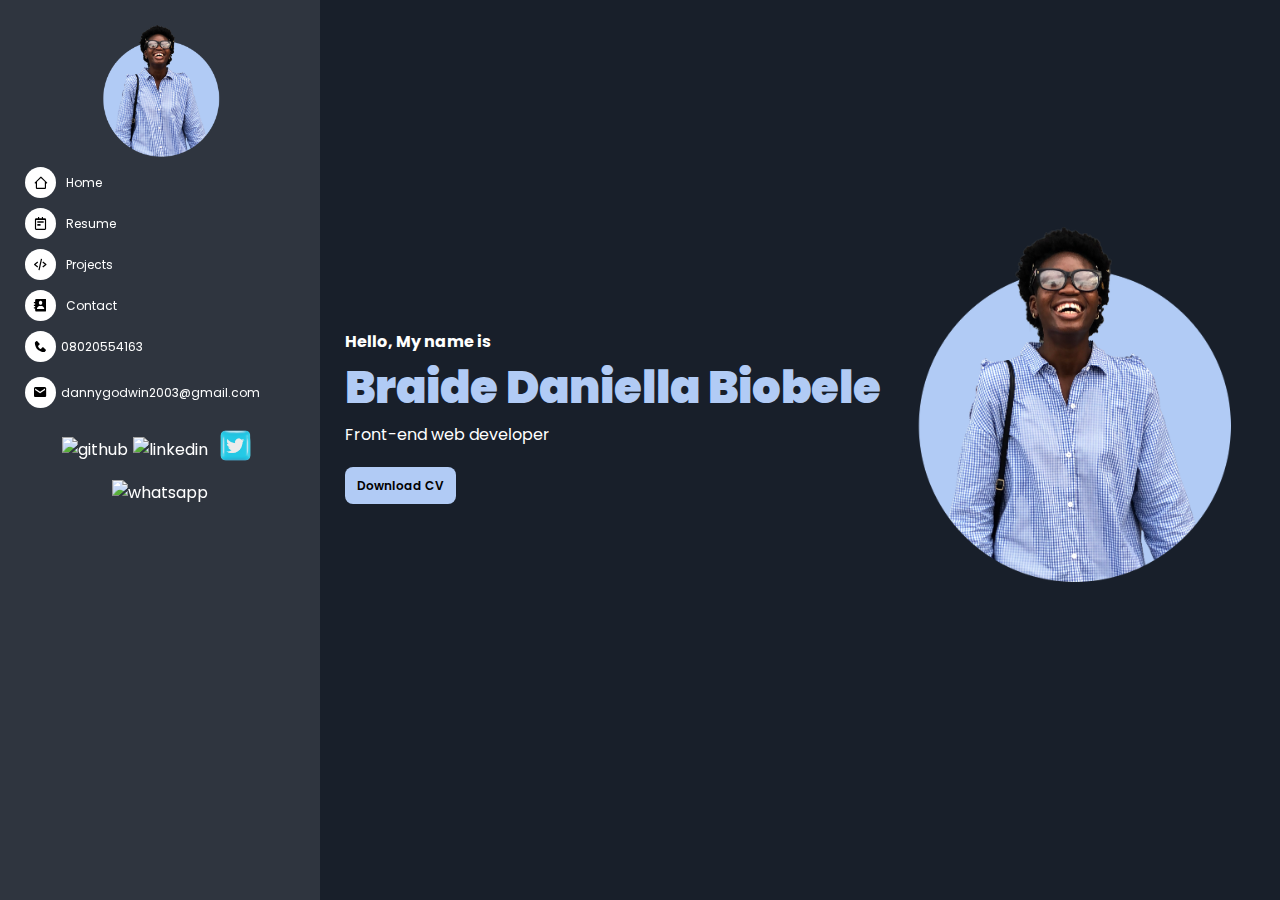
==== index.html @ 7286f4c5 "modal added" ====
<!DOCTYPE html>
<html lang="en">
<head>
     <meta charset="UTF-8">
     <meta http-equiv="X-UA-Compatible" content="IE=edge">
     <meta name="viewport" content="width=device-width, initial-scale=1.0">
     <!-- FAVICON -->
     <link rel="shortcut icon" href="./images/Portfolio image.png" type="image/x-icon">
     <!-- TITLE -->
     <title>dhanie_ellah- Home</title>
     <!-- CSS LINKING -->
     <link rel="stylesheet" href="style.css">
     <!-- SCRIPT LINKING -->
     <script src="script.js" defer></script>
     <!-- FONT LINKING -->
     <link href="https://fonts.googleapis.com/css?family=Montserrat:100,200,300,regular,500,600,700,800,900,100italic,200italic,300italic,italic,500italic,600italic,700italic,800italic,900italic" rel="stylesheet" />
     <link href="https://fonts.googleapis.com/css?family=Poppins:100,100italic,200,200italic,300,300italic,regular,italic,500,500italic,600,600italic,700,700italic,800,800italic,900,900italic" rel="stylesheet" />
     <!-- BOXICONS LINKING -->
     <link href='https://unpkg.com/boxicons@2.1.4/css/boxicons.min.css' rel='stylesheet'>
</head>
<body>
     <div class="desktop">
          <div class="side-nav">
               <aside>
                    <div class="image-wrapper">
                         <img src="./images/Portfolio image.png" alt="">
                    </div>
                    <nav>
                         <a href="index.html" class="Home nav-link">
                              <i class='bx bx-home-alt-2'></i>
                              <p>Home</p>
                         </a>
                         <a href="resume.html" class="Resume nav-link">
                              <i class='bx bx-notepad'></i>
                              <p>Resume</p>
                         </a>
                         <a href="projects.html" class="Projects nav-link">
                              <i class='bx bx-code-alt'></i>
                              <p>Projects</p>
                         </a>
                         <a href="contact.html" class="Contact nav-link">
                              <i class='bx bxs-contact'></i>
                              <p>Contact</p>
                         </a>
                    </nav>
               
                    <div class="contact-links">
                         <!-- PHONE NUMBER -->
                         <div class="tel-wrapper">
                              <i class='bx bxs-phone'></i>
                              <a href="tel:08020554163">08020554163</a>
                         </div>
               
                         <!-- EMAIL ADDRESS -->
                         <div class="email-wrapper">
                              <i class='bx bxs-envelope'></i>
                              <a href="mailto:dannygodwin2003@gmail.com">dannygodwin2003@gmail.com</a>
                         </div>
               
                         <!-- SOCIAL MEDIA ICONS -->
                         <div class="social-media-icons">
                              <!-- github -->
                              <a href="https://github.com/dhanie-ellah" target="_blank"><img src="icons/github-3d.png" alt="github"></a>
                              <!-- linkedin -->
                              <a href="https://linkedin.com/in/braide-daniella-biobele" target="_blank"><img src="icons/linkedin (1).png" alt="linkedin"></a>
                              <!-- twitter -->
                              <a href="https://twitter.com/dhanie_ellah" target="_blank"><img src="icons/twitter.png" alt="twitter"></a>
                              <!-- whatsapp -->
                              <a href="https://wa.me/+2348020554163" target="_blank"><img src="icons/whatsapp.png" alt="whatsapp"></a>
                         </div>
                    </div>
               </aside>
          </div>

          <section class="home" id="home">
               <div class="home-wrapper page">
                    <div class="home-content">
                         <!-- HOME TEXT -->
                         <div class="home-text-wrapper">
                              <div class="home-text">
                                   <p class="hello">Hello, My name is</p>
                                   <h2>Braide Daniella Biobele</h2>
                                   <p class="description">Front-end web developer</p>
                                   <a href="">Download CV</a>
                              </div>
                         </div>
                         <!-- HOME IMAGE -->
                         <div class="home-image-wrapper">
                              <img src="images/Portfolio image.png" alt="">
                         </div>
                    </div>
               </div>

               <div class="flex page">
                    <div class="about-content">
                         <div class="about-header">
                              <i class='bx bxs-user'></i>
                              <h1>About me</h1>
                         </div>
                         <!-- <div class="about-img-wrapper">
                                             <img src="images/Portfolio image about.png" alt="">
                                        </div> -->
                         <div class="about-text-wrapper">
                              <p>I am a Frontend Web Developer experienced in HTML, CSS, and Javascript to make functional, Interactive, and Responsive websites. I have a vast knowledge of Figma to help me work with designers. I can also use GitHub to collaborate with other developers. I really do look forward to working with you and giving the best I have to offer.</p>
                         </div>
                    </div>
                    
                    <!-- SKILLS/TECHNOLOGIES -->
                    <section class="skillset">
                         <h4>Skills:</h4>
                         <div class="images">
                              <div class="skills">
                                   <i class='bx bxl-html5'></i>
                                   <i class='bx bxl-css3'></i>
                                   <i class='bx bxl-javascript'></i>
                                   <i class='bx bxl-sass'></i>
                              </div>
                         </div>
                         <h4>Technologies:</h1>
                              <div class="images">
                                   <div class="skills">
                                        <i class='bx bxl-visual-studio'></i>
                                        <i class='bx bxl-github'></i>
                                        <i class='bx bxl-figma'></i>
                                        <i class='bx bxl-slack'></i>
                                   </div>
                              </div>
                    </section>
               </div>

               <section class="contact page" id="contact" style="padding-left: 25px;">
                    <div class="contact-content">
                         <div class="contact-header">
                              <i class='bx bxl-telegram'></i>
                              <h1>Contact</h1>
                         </div>
                         <div class="contact-info">
                              <div class="contact-links">
                                   <!-- PHONE NUMBER -->
                                   <div class="tel-wrapper">
                                        <i class='bx bxs-phone'></i>
                                        <a href="tel:08020554163">08020554163</a>
                                   </div>
               
                                   <!-- EMAIL ADDRESS -->
                                   <div class="email-wrapper">
                                        <i class='bx bxs-envelope'></i>
                                        <a href="mailto:dannygodwin2003@gmail.com">dannygodwin2003@gmail.com</a>
                                   </div>
               
                                   <!-- SOCIAL MEDIA ICONS -->
                                   <div class="social-media-icons">
                                        <!-- github -->
                                        <a href="https://github.com/dhanie-ellah" target="_blank"><img src="./icons/github-3d.png"
                                                  alt="github"></a>
                                        <!-- linkedin -->
                                        <a href="https://linkedin.com/in/braide-daniella-biobele" target="_blank"><img
                                                  src="icons/linkedin (1).png" alt="linkedin"></a>
                                        <!-- twitter -->
                                        <a href="https://twitter.com/dhanie_ellah" target="_blank"><img src="icons/twitter.png"
                                                  alt="twitter"></a>
                                        <!-- whatsapp -->
                                        <a href="https://wa.me/+2348020554163" target="_blank"><img src="icons/whatsapp.png"
                                                  alt="whatsapp"></a>
                                   </div>
                              </div>
               
                              <form name="contact" method="POST" data-netlify="true">
                                   <input type="text" placeholder="Fullname" name="fullname" class="input">
                                   <input type="tel" placeholder="Phone number" name="number" class="input">
                                   <input type="email" placeholder="Email Address" name="email" class="input">
                                   <textarea placeholder="Message" rows="5" name="message" class="input"></textarea> <br>
                                   <input type="submit" value="Submit" class="submit">
                              </form>
                         </div>
                         <p>Coded with <i class='bx bxs-heart' style='color:#ff0000'></i> by <a href="https://github.com/dhanie-ellah" target="_blank">Braide Daniella Biobele</a>
                              &copy; Copyright 2022</p>
                    </div>
               </section>
          </section>
     </div>

     <div class="mobile">
          <div class="nav-bar">
               <nav>
                    <a href="index.html" class="Home nav-link">
                         <i class='bx bx-home-alt-2'></i>
                         <p>Home</p>
                    </a>
                    <a href="resume.html" class="Resume nav-link">
                         <i class='bx bx-notepad'></i>
                         <p>Resume</p>
                    </a>
                    <a href="projects.html" class="Projects nav-link">
                         <i class='bx bx-code-alt'></i>
                         <p>Projects</p>
                    </a>
                    <a href="contact.html" class="Contact nav-link">
                         <i class='bx bxs-contact'></i>
                         <p>Contact</p>
                    </a>
               </nav>
          </div>

          <section class="home" id="home">
               <!-- HOME IMAGE -->
               <div class="home-image-wrapper">
                    <img src="images/Portfolio image.png" alt="">
               </div>
               <!-- HOME TEXT -->
               <div class="home-text-wrapper">
                    <div class="home-text">
                         <p class="hello">Hello, My name is</p>
                         <h1>Braide Daniella Biobele</h1>
                         <p class="description">Front-end web developer.</p>
                         <a href="">Download CV</a>
                    </div>
               </div>
          </section>
          

          <!-- ABOUT -->
          <section class="about" id="about">
               <div class="about-content">
                    <div class="about-header">
                         <i class='bx bxs-user'></i>
                         <h1>About me</h1>
                    </div>
                    <div class="about-img-wrapper">
                         <img src="images/Portfolio image about.png" alt="">
                    </div>
                    <div class="about-text-wrapper">
                         <p>I am a Frontend Web Developer experienced in HTML, CSS, and Javascript to make functional, Interactive, and Responsive
                         websites. I have a vast knowledge of Figma to help me work with designers. I can also use GitHub to collaborate with
                         other developers. I really do look forward to working with you and giving the best I have to offer.</p>
                    </div>
               </div>
          </section>

          <!-- SKILLS/TECHNOLOGIES -->
          <section class="skillset">
               <h4>Skills:</h4>
               <div class="images">
                    <div class="skills">
                         <i class='bx bxl-html5'></i>
                         <i class='bx bxl-css3'></i>
                         <i class='bx bxl-javascript'></i>
                         <i class='bx bxl-sass'></i>
                    </div>
               </div>
               <h4>Technologies:</h1>
                    <div class="images">
                         <div class="skills">
                              <i class='bx bxl-visual-studio'></i>
                              <i class='bx bxl-github'></i>
                              <i class='bx bxl-figma'></i>
                              <i class='bx bxl-slack'></i>
                         </div>
                    </div>
          </section>

          <div class="contact">
               <div class="contact-info">
                    <form name="contact" method="POST" data-netlify="true">
                         <input type="text" placeholder="Fullname" name="fullname" class="input">
                         <input type="tel" placeholder="Phone number" name="number" class="input">
                         <input type="email" placeholder="Email Address" name="email" class="input">
                         <textarea placeholder="Message" rows="5" name="message" class="input"></textarea> <br>
                         <input type="submit" value="Submit" class="submit">
                    </form>
               </div>
          </div>
     </div>

     <div class="modal">
          <div class="modal-content">
               <!-- <i class='bx bx-x'></i> -->
               <div class="content">
                    <img src="./images/successfully-done.gif" alt="">
               </div>
               <h1>SUCCESSFUL</h1>
               <div class="btn">
                    <button class="modal-btn">Continue</button>
               </div>
          </div>
     </div>
</body>
</html>
---- style.css ----
:root{
     --blue-1: #003366;
     --blue-2: #003399;
     --blue-3: #0033ff;
     --primary-color: #B1CBF5;
     --dark: #181f2a;
     --resume: #0e374e;
     }
::-webkit-scrollbar{
     width: 5px;
}
::-webkit-scrollbar-thumb{
     background-color: var(--primary-color);
}
::-webkit-scrollbar-track{
     background-color: white;
}
*{
     margin: 0;
     padding: 0;
     box-sizing: border-box;
     font-family: "poppins";
}
a,button{
     cursor: pointer;
     text-decoration: none;
     color: white;
}
body{
     background-color: var(--dark);
}
.mobile{
     display: none;
}
.desktop{
     display: flex;
     width: 100%;
     min-height: 100vh;
     /* background: rgba(0, 0, 0, 0.25) url(https://img.freepik.com/free-photo/abstract-luxury-gradient-blue-background-smooth-dark-blue-with-black-vignette-studio-banner_1258-54587.jpg?w=740&t=st=1665221064~exp=1665221664~hmac=d747bf575dd270c18f298415b47e235c6ad25c8b9ffed3b49492a34c1455eef5) no-repeat center;
     background-size: cover; */
}
.desktop .side-nav{
     position: relative;
}
.desktop .side-nav aside{
     position: fixed;
     left: 0;
     top: 0;
     height: 100vh;
     width: 25%;
     background-color: rgb(255, 255, 255, 0.10);
     backdrop-filter: blur(5px);
     padding: 25px;
}
.desktop .side-nav aside .image-wrapper{
     width: 50%;
     margin: auto;
}
.desktop .side-nav aside .image-wrapper img{
     width: 100%;
}
.desktop aside nav a {
     display: flex;
     align-items: center;
     margin-bottom: 10px;
     gap: 10px;
     text-decoration: none;
     color: white;
}
.desktop aside nav a p{
     transition: ease-in-out 0.5s;
}
.desktop aside nav a:hover p{
     color: var(--primary-color);
     font-weight: 900;
     font-size: 16px;
}
.desktop aside .contact-links .tel-wrapper,
.desktop aside .contact-links .email-wrapper {
     display: flex;
     gap: 5px;
     align-items: center;
     margin-bottom: 15px;
}
.desktop aside .contact-links .tel-wrapper i,
.desktop aside .contact-links .email-wrapper i,
.desktop nav a i {
     font-size: 15px;
     color: black;
     background-color: white;
     border-radius: 50%;
     padding: 8px;
}
.desktop aside .contact-links .tel-wrapper a,
.desktop aside .contact-links .email-wrapper a,
.desktop nav a p {
     text-decoration: none;
     color: white;
     font-size: 12px;
}
.desktop aside .contact-links .social-media-icons {
     display: flex;
     align-items: center;
     justify-content: center;
     flex-wrap: wrap;
     gap: 5px;
}
.desktop aside .contact-links .social-media-icons img {
     width: 45px;
}

.desktop aside .contact .contact-content p {
     text-align: center;
     font-size: 12px;
     color: white;
}

.desktop aside .contact .contact-content p a {
     color: white;
     text-decoration: none;
     padding-top: 100px;
}

/* HOME */
.desktop .home {
     padding-left: 25%;
     color: white;
     scroll-behavior: smooth;
     scroll-snap-type: y mandatory;
     overflow-y: scroll;
     height: 100vh;
}
.desktop .home .page{
     scroll-snap-align: start;
}
.desktop .home .home-wrapper{
     height: 100vh;
     display: flex;
     justify-content: center;
     align-items: center;
}
.desktop .home-content{
     display: flex;
     align-items: center;
     /* gap: 25px; */
     padding: 25px;
     padding-top: 50px;
     margin-bottom: 100px;
}
.desktop .home-text-wrapper {
     width: 60%;
}
.desktop .home-text-wrapper .home-text .hello {
     font-weight: 700;
}
.desktop .home-text-wrapper .home-text h2 {
     font-size: 45px;
     font-weight: 900;
     color: var(--primary-color);
     font-family: 'poppins';
}
.desktop .home-text-wrapper .home-text .description {
     color: var(--gray);
     margin-bottom: 25px;
}
.desktop .home-text-wrapper .home-text a {
     text-decoration: none;
     background-color: var(--primary-color);
     color: black;
     padding: 10px 12px;
     border-radius: 8px;
     font-size: 12px;
     font-weight: 600;
     transition: 0.5s;
}
.desktop .home-text-wrapper .home-text a:hover{
     padding: 12px 15px;
}
.desktop .home-image-wrapper {
     width: 40%;
}
.desktop .home-image-wrapper img {
     width: 100%;
}
.desktop .home .flex{
     display: flex;
     align-items: center;
     justify-content: center;
     height: 100vh;
     margin-bottom: 100px;
}
.desktop .home .about-content{
     width: 70%;
}
.desktop .home .about-content .about-header {
     display: flex;
     gap: 10px;
     align-items: center;
     justify-content: center;
     margin-bottom: 15px;
}
.desktop .home .about-content .about-header i {
     font-size: 20px;
     color: var(--primary-color);
}
.desktop .home .about-content .about-header h1 {
     font-size: 25px;
     color: var(--primary-color);
}
.desktop .home .about-content .about-img-wrapper {
     width: 20%;
     margin: auto;
}
.desktop .home .about-content .about-img-wrapper img {
     width: 100%;
}
.desktop .home .about-content .about-text-wrapper {
     width: 90%;
     margin: auto;
}

/* SKILLS/TECHNOLOGIES */
.desktop .home .skillset{
     width: 30%;
}
.desktop .home .skillset h4{
     text-align: center;
     margin: 20px;
     text-transform: uppercase;
}
.desktop .home .skillset .skills{
     display: flex;
     gap: 10px;
     justify-content: center;
}
.desktop .home .skillset .skills i{
     font-size: 40px;
     color: var(--primary-color);
}
.desktop .home .skillset .skills i:hover{
     color: white;
}

/* RESUME */
.resume{
     padding: 25px;
     padding-left: 27%;
     color: black;
}
.resume .resume-content{
     background-color: white;
     padding: 25px;
}
.resume .resume-content .top{
     background-color: var(--resume);
     padding: 50px 25px;
     text-align: center;
     margin-bottom: 15px;
     color: white;
}
.resume .resume-content .top .links{
     display: flex;
     align-items: center;
     justify-content: center;
     flex-wrap: wrap;
     gap: 15px;
     margin: 25px 0 0
}
.resume .resume-content .top .links .link{
     display: flex;
     align-items: center;
     gap: 5px;
     font-size: 12px;
}
.resume .resume-content .top .links .link i{
     color: var(--primary-color);
}
.resume .resume-content .bottom h4{
     text-align: center;
     background-color: rgba(225, 225, 225, 0.45);
     backdrop-filter: blur(15px);
     margin: 15px 0;
     color: black;
}
.resume .resume-content .bottom .profile p,
.resume .resume-content .bottom .technologies p,
.resume .resume-content .bottom .tools p,
.resume .resume-content .bottom .skills p{
     font-size: 12px;
}
.resume .resume-content .bottom .experience{
     margin-bottom: 15px;
}
.resume .resume-content .bottom .experience .details{
     display: flex;
     justify-content: space-between;
     align-items: center;
     font-size: 12px;
     padding-bottom: 15px;
}
.resume .resume-content .bottom .experience .role{
     padding-left: 5%;
     font-size: 12px;
}

/* PROJECTS */
.desktop .project {
     padding: 50px 0;
     padding-left: 25%;
     color: white;
}

.desktop .project .project-header {
     display: flex;
     gap: 10px;
     align-items: center;
     justify-content: center;
     margin-bottom: 50px;
}

.desktop .project .project-header i {
     font-size: 30px;
     color: var(--primary-color);
}

.desktop .project .project-header h1 {
     font-size: 35px;
     color: var(--primary-color);
}

.desktop .project-details {
     display: flex;
     gap: 25px;
     width: 90%;
     margin: auto;
     flex-wrap: wrap;
     justify-content: space-between;
}

.desktop .project-details .projects-outlined {
     margin-bottom: 25px;
     width: 250px;
     height: 250px;
     border-radius: 10px;
     overflow: hidden;
     cursor: pointer;
}
.desktop .project-details .fylo {
     background: url(./images/fylo\ dark\ theme\ landing\ page.jpg) no-repeat center;
     background-size: cover;
}
.desktop .project-details .harvoxx {
     background: url(./images/harvoxx.png) no-repeat center;
     background-size: cover;
}
.desktop .project-details .crappo {
     background: url(./images/CRAPPO.png) no-repeat center;
     background-size: cover;
}
.desktop .project-details .rating {
     background: url(./images/rating-component.png) no-repeat center;
     background-size: cover;
}
.desktop .project-details .form {
     background: url(./images/form.png) no-repeat center;
     background-size: cover;
}
.desktop .project-details .church {
     background: url(./images/church.png) no-repeat center;
     background-size: cover;
}
.desktop .project-details .projects-outlined .text-container {
     display: none;
     width: 100%;
     height: 100%;
     background-color: rgb(0, 0, 0, 0.5);
     backdrop-filter: blur(5px);
     color: white;
     padding: 25px 20px;
     align-items: center;
     justify-content: center;
     transition: ease-in-out 0.4s;
}
.desktop .project-details .projects-outlined:hover .text-container{
     display: flex;
}
.desktop .project-details .text-container h1 {
     color: var(--primary-color);
     text-align: center;
     margin-bottom: 15px;
     font-size: 18px;
     text-transform: uppercase;
}

.desktop .project-details .text-container p {
     /* color: black; */
     font-size: 12px;
     margin-bottom: 25px;
}
.desktop .project-details .text-container p a{
     color: var(--primary-color);
}
.desktop .project-details .text-container .links{
     display: flex;
     justify-content: center;
     align-items: center;
}
.desktop .project-details .text-container a{
     text-decoration: none;
     color: white;
}
.desktop .project-details .text-container a:hover i{
     color: var(--primary-color);
}
.desktop .project-details .text-container a i{
     font-size: 20px;
     /* color: black; */
}
.desktop .project-details > a {
     text-decoration: none;
     cursor: pointer;
     color: white;
     font-size: 12px;
}

.desktop .project-details > a:hover {
     color: var(--primary-color);
}

.desktop .contact {
     display: flex;
     align-items: center;
     justify-content: center;
     padding: 25px 0;
     padding-left: 25%;
     color: white;
}

.desktop .contact .contact-header {
     display: flex;
     gap: 10px;
     align-items: center;
     justify-content: center;
     margin-bottom: 25px;
}

.desktop .contact .contact-header i {
     font-size: 30px;
     color: var(--primary-color);
}

.desktop .contact .contact-header h1 {
     font-size: 35px;
     color: var(--primary-color);
}

.desktop .contact .contact-info {
     display: flex;
     align-items: center;
     margin-bottom: 25px;
}

.desktop .contact .contact-info .contact-links {
     width: 50%;
     padding: 25px;
}

.desktop .contact-links .tel-wrapper,
.desktop .contact-links .email-wrapper {
     display: flex;
     gap: 5px;
     align-items: center;
     margin-bottom: 15px;
}

.desktop .contact-links .tel-wrapper i,
.desktop .contact-links .email-wrapper i {
     font-size: 15px;
     color: black;
     background-color: white;
     border-radius: 50%;
     padding: 10px;
}

.desktop .contact-links .tel-wrapper a,
.desktop .contact-links .email-wrapper a {
     text-decoration: none;
     color: white;
     font-size: 12px;
}

.desktop .contact-links .social-media-icons {
     display: flex;
     gap: 10px;
}

.desktop .contact-links .social-media-icons img{
     width: 45px;
}

.desktop .contact .contact-info form {
     width: 50%;
     padding: 25px;
}

.desktop form input,
.desktop form textarea {
     width: 100%;
     background-color: transparent;
     border: 1px solid white;
     border-radius: 10px;
     padding: 12px;
     margin-bottom: 15px;
     outline: none;
     resize: none;
     color: white;
}
.desktop form input::placeholder,
.desktop form textarea::placeholder{
     color: white;
}
.desktop form input:focus,
.desktop form textarea:focus{
     caret-color: white;
     color: white;
}
.desktop form input[type="submit"] {
     width: 100px;
     background-color: white;
     color: black;
     cursor: pointer;
}
.desktop form input[type="submit"]:hover{
     background-color: var(--primary-color);
     color: white;
}
.desktop .contact .contact-content p {
     text-align: center;
     font-size: 12px;
}

.desktop .contact .contact-content p a {
     color: var(--primary-color);
     text-decoration: none;
     padding-top: 100px;
}

.modal{
     position: fixed;
     display: none;
     justify-content: center;
     align-items: center;
     z-index: 10;
     background-color: rgba(225, 225, 225, 0.45);
     height: 100vh;
     width: 100vw;
     top: 0;
     left: 0;
}
.modal .modal-content{
     background-color: white;
     border-radius: 10px;
     width: 25%;
     padding: 25px;
}
.modal .modal-content i{
     text-align: right;
     font-size: 20px;
     color: red;
}
.modal .content{
     width: 100%;
     height: 200px;
     border-radius: 50%;
     overflow: hidden;
     display: flex;
     align-items: center;
     justify-content: center;
}
.modal .content img{
     width: 100%;
}
.modal .modal-content h1{
     text-align: center;
     color: #60f12d;
     margin-bottom: 25px;
}
.modal .modal-content .btn{
     display: flex;
     justify-content: center;
}
.modal .modal-content button{
     background-color: transparent;
     border: .5px solid black;
     color: black;
     padding: 8px 12px;
     outline: none;
     text-align: center;
     border-radius: 10px;
}
.modal .modal-content button:hover{
     opacity: .5;
}

@media (max-width: 1000px){
     .desktop aside .contact-links{
          margin-bottom: 25px;
     }
     .desktop aside .contact-links .tel-wrapper,
     .desktop aside .contact-links .email-wrapper {
          flex-direction: column;
     }
     .desktop aside .contact-links .tel-wrapper i,
     .desktop aside .contact-links .email-wrapper i,
     .desktop nav a i {
          font-size: 12px;
     }
     .desktop aside .contact-links .tel-wrapper a,
     .desktop aside .contact-links .email-wrapper a,
     .desktop nav a p {
          font-size: 11px;
     }
     .desktop .home .about-content,
     .desktop .home .skillset{
          width: 50%;
     }
     .desktop .contact .contact-info {
          flex-direction: column;
          gap: 0;
     }
     .desktop .contact .contact-info .contact-links{
          width: 100%;
          padding: 0 25px;
     }
     .desktop .contact-links .social-media-icons{
          gap: 20px;
     }
     .desktop .contact-links .social-media-icons img {
          width: 50%;
     }
     .desktop .project-details .projects-outlined {
          width: 150px;
          height: 150px;
     }
     .desktop .contact .contact-info form{
          width: 100%;
          padding: 0 25px;
     }
}

@media (max-width: 690px){
     .desktop{
          display: none;
     }
     .mobile{
          display: block;
     }
     .mobile .nav-bar{
          position: relative;
     }
     .mobile nav{
          position: fixed;
          bottom: 0;
          background-color: rgba(225, 225, 225, 0.15);
          backdrop-filter: blur(5px);
          width: 100%;
          padding: 25px;
          display: flex;
          align-items: baseline;
          justify-content: space-between;
     }
     .mobile nav a{
          display: flex;
          flex-direction: column;
          align-items: center;
          gap: 5px;
          text-decoration: none;
          color: white;
          font-size: 15px;
     }

     /* HOME */
     .mobile .home {
          color: white;
          padding: 25px;
          margin-bottom: 50px;
     }
     .mobile .home-image-wrapper {
          width: 100%;
     }
     .mobile .home-image-wrapper img {
          width: 100%;
     }
     /* .mobile .home-text-wrapper {
          
     } */
     .mobile .home-text-wrapper .home-text .hello {
          font-weight: 700;
     }
     .mobile .home-text-wrapper .home-text h1 {
          /* font-size: 40px; */
          font-weight: 900;
          color: var(--primary-color);
          font-family: 'poppins';
     }
     .mobile .home-text-wrapper .home-text .description {
          color: var(--gray);
          margin-bottom: 25px;
     }
     .mobile .home-text-wrapper .home-text a {
          text-decoration: none;
          background-color: white;
          color: black;
          padding: 10px 20px;
          border-radius: 8px;
     }
     
     /* ABOUT */
     .mobile .about {
          color: white;
     }
     .mobile .about .about-header {
          display: flex;
          gap: 10px;
          align-items: center;
          justify-content: center;
     }
     .mobile .about .about-header i {
          font-size: 30px;
          color: var(--primary-color);
     }
     .mobile .about .about-header h1 {
          font-size: 35px;
          color: var(--primary-color);
     }
     .mobile .about .about-img-wrapper {
          width: 20%;
          margin: auto;
     }
     .mobile .about .about-img-wrapper img {
          width: 100%;
     }
     .mobile .about .about-text-wrapper {
          width: 90%;
          margin: auto;
     }

          /* SKILLS/TECHNOLOGIES */
          .mobile .skillset h4 {
               font-size: 15px;
               color: white;
          }
     
          .mobile .skillset h4 {
               text-align: center;
               margin: 20px;
               text-transform: uppercase;
          }
     
          .mobile .skillset .skills {
               display: flex;
               gap: 10px;
               justify-content: center;
          }
     
          .mobile .skillset .skills i {
               font-size: 40px;
               color: var(--primary-color);
          }
     
          .mobile .skillset .skills i:hover {
               color: white;
          }

          /* RESUME */
          .resume{
               padding: 0;
               padding-bottom: 25%;
          }
          .resume .resume-content{
               padding: 10px;
          }

          /* PROJECTS */
          .mobile .project {
               color: white;
               padding: 25px;
               padding-bottom: 25%;
          }

          .mobile .project-details {
               /* width: 95%; */
               margin: auto;
          }
     
          .mobile .project-details .projects-outlined {
               margin-bottom: 45px;
               /* width: 350px; */
               height: 250px;
               border-radius: 10px;
               overflow: hidden;
          }
     
          .mobile .project-details .fylo {
               background: url(./images/fylo\ dark\ theme\ landing\ page.jpg) no-repeat center;
               background-size: cover;
          }
     
          .mobile .project-details .harvoxx {
               background: url(./images/harvoxx.png) no-repeat center;
               background-size: cover;
          }
     
          .mobile .project-details .crappo {
               background: url(./images/CRAPPO.png) no-repeat center;
               background-size: cover;
          }
     
          .mobile .project-details .rating {
               background: url(./images/rating-component.png) no-repeat center;
               background-size: cover;
          }
     
          .mobile .project-details .form {
               background: url(./images/form.png) no-repeat center;
               background-size: cover;
          }
     
          .mobile .project-details .church {
               background: url(./images/church.png) no-repeat center;
               background-size: cover;
          }
     
          .mobile .project-details .projects-outlined .text-container {
               display: none;
               width: 100%;
               height: 100%;
               background-color: rgb(0, 0, 0, 0.5);
               backdrop-filter: blur(5px);
               color: white;
               padding: 25px 20px;
               align-items: center;
               justify-content: center;
               transition: ease-in-out 0.4s;
          }
     
          .mobile .project-details .projects-outlined:hover .text-container {
               display: flex;
          }
     
          .mobile .project-details .text-container h1 {
               color: var(--primary-color);
               text-align: center;
               margin-bottom: 15px;
               font-size: 18px;
               text-transform: uppercase;
          }
     
          .mobile .project-details .text-container p {
               /* color: black; */
               font-size: 12px;
               margin-bottom: 25px;
          }
     
          .mobile .project-details .text-container p a {
               color: var(--primary-color);
          }
     
          .mobile .project-details .text-container .links {
               display: flex;
               justify-content: center;
               align-items: center;
          }
     
          .mobile .project-details .text-container a {
               text-decoration: none;
               color: white;
          }
     
          .mobile .project-details .text-container a:hover i {
               color: var(--primary-color);
          }
     
          .mobile .project-details .text-container a i {
               font-size: 20px;
               /* color: black; */
          }
     
          .mobile .project-details>a {
               text-decoration: none;
               cursor: pointer;
               color: white;
               font-size: 12px;
          }
     
          .mobile .project-details>a:hover {
               color: var(--primary-color);
          }

     /* CONTACT */
     .mobile .contact {
          padding: 25px;
          padding-top: 50px;
          margin-bottom: 25%;
     }
     .mobile .contact .contact-header {
          display: flex;
          gap: 10px;
          align-items: center;
          justify-content: center;
          margin-bottom: 50px;
     }
     .mobile .contact .contact-header i {
          font-size: 30px;
          color: white;
     }
     .mobile .contact .contact-header h1 {
          font-size: 35px;
          color: white;
     }
     .mobile .contact .contact-info {
          width: 100%;
          margin-bottom: 25px;
     }
     .mobile .contact-links{
          margin-bottom: 25px;
     }
     .mobile .contact-links .tel-wrapper,
     .mobile .contact-links .email-wrapper {
          display: flex;
          gap: 10px;
          align-items: center;
          margin-bottom: 15px;
     }
     .mobile .contact-links .tel-wrapper i,
     .mobile .contact-links .email-wrapper i {
          font-size: 20px;
          color: black;
          background-color: white;
          border-radius: 50%;
          padding: 10px;
     }
     .mobile .contact-links .tel-wrapper a,
     .mobile .contact-links .email-wrapper a {
          text-decoration: none;
          color: white;
     }
     .mobile .contact-links .social-media-icons {
          display: flex;
          align-items: center;
          justify-content: center;
          gap: 20px;
     }
     .mobile .contact-links .social-media-icons img {
          width: 45px;
     }
     .mobile .contact .contact-info form {
          margin-bottom: 25px;
     }
     .mobile form input,
     .mobile form textarea {
          width: 100%;
          background-color: transparent;
          border: 1px solid white;
          border-radius: 10px;
          padding: 12px;
          margin-bottom: 15px;
          color: white;
     }
     .mobile form input[type="submit"] {
          background-color: white;
          padding: 12px;
          color: black;
          cursor: pointer;
     }
     .mobile form input:focus{
          color: white;
     }
     .mobile section.contact .contact-content p {
          text-align: center;
          font-size: 12px;
          color: white;
     }
     .mobile section.contact .contact-content p a {
          color: white;
          text-decoration: none;
          padding-top: 100px;
     }
          .modal .modal-content {
               width: 95%;
          }
}
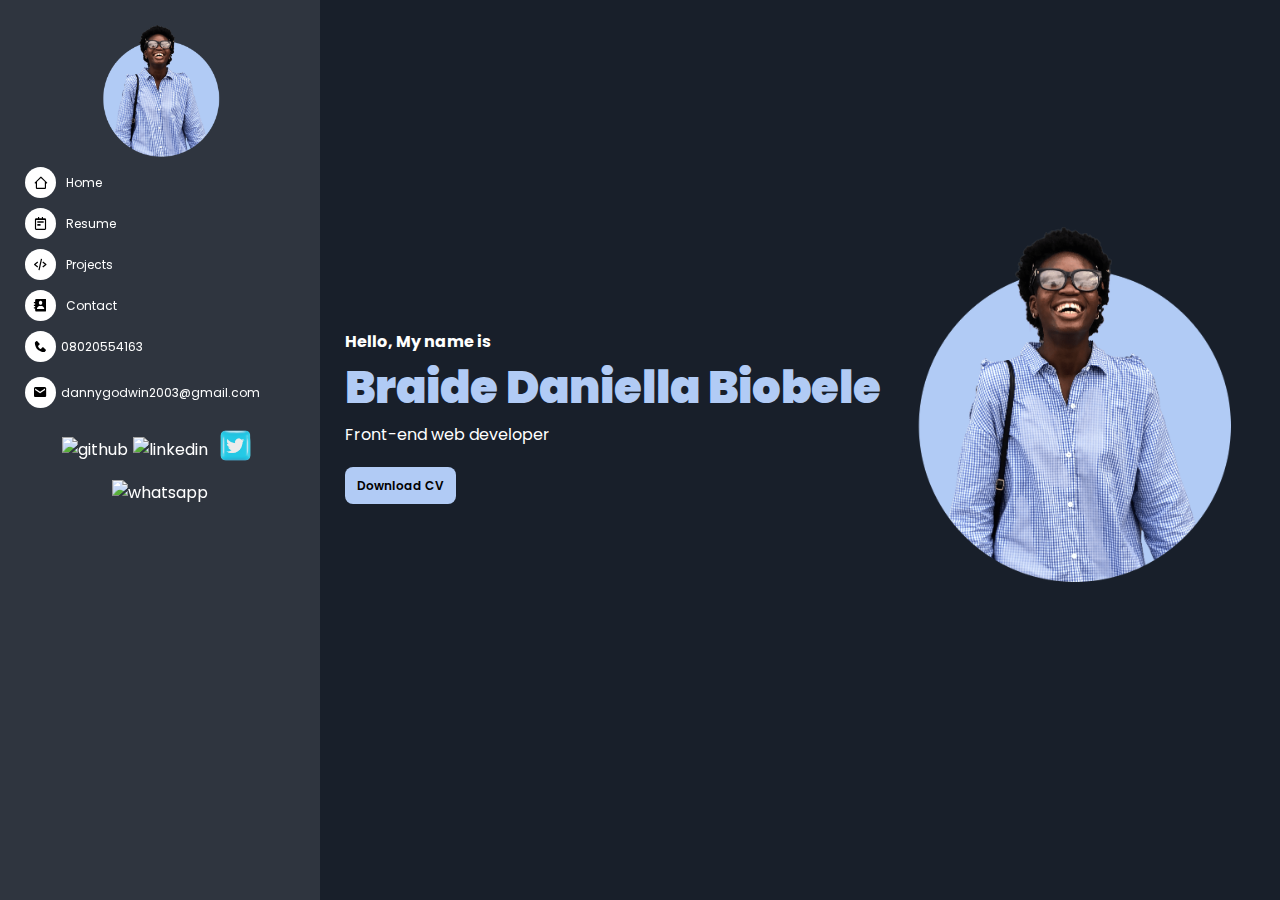
==== commit eddd0a10: "form validation update" ====
--- a/index.html
+++ b/index.html
@@ -81,7 +81,7 @@
                                    <p class="hello">Hello, My name is</p>
                                    <h2>Braide Daniella Biobele</h2>
                                    <p class="description">Front-end web developer</p>
-                                   <a href="">Download CV</a>
+                                   <a href="./Braide_Daniella Biobele_Resume.pdf" download>Download CV</a>
                               </div>
                          </div>
                          <!-- HOME IMAGE -->
@@ -92,40 +92,49 @@
                </div>
 
                <div class="flex page">
-                    <div class="about-content">
-                         <div class="about-header">
-                              <i class='bx bxs-user'></i>
-                              <h1>About me</h1>
-                         </div>
-                         <!-- <div class="about-img-wrapper">
-                                             <img src="images/Portfolio image about.png" alt="">
-                                        </div> -->
-                         <div class="about-text-wrapper">
-                              <p>I am a Frontend Web Developer experienced in HTML, CSS, and Javascript to make functional, Interactive, and Responsive websites. I have a vast knowledge of Figma to help me work with designers. I can also use GitHub to collaborate with other developers. I really do look forward to working with you and giving the best I have to offer.</p>
-                         </div>
-                    </div>
-                    
-                    <!-- SKILLS/TECHNOLOGIES -->
-                    <section class="skillset">
-                         <h4>Skills:</h4>
-                         <div class="images">
-                              <div class="skills">
-                                   <i class='bx bxl-html5'></i>
-                                   <i class='bx bxl-css3'></i>
-                                   <i class='bx bxl-javascript'></i>
-                                   <i class='bx bxl-sass'></i>
-                              </div>
-                         </div>
-                         <h4>Technologies:</h1>
+                    <div class="flex-content">
+                         <div class="about-content">
+                              <div class="about-header">
+                                   <i class='bx bxs-user'></i>
+                                   <h1>About me</h1>
+                              </div>
+                              <!-- <div class="about-img-wrapper">
+                                                                      <img src="images/Portfolio image about.png" alt="">
+                                                                 </div> -->
+                              <div class="about-text-wrapper">
+                                   <p>I am a Frontend Web Developer experienced in HTML, CSS, and Javascript to make functional, Interactive, and
+                                        Responsive websites. I have a vast knowledge of Figma to help me work with designers. I can also use
+                                        GitHub to collaborate with other developers. I really do look forward to working with you and giving the
+                                        best I have to offer.</p>
+                              </div>
+                         </div>
+                         
+                         <!-- SKILLS/TECHNOLOGIES -->
+                         <section class="skillset">
+                              <h1>Skills:</h1>
                               <div class="images">
                                    <div class="skills">
+                                        <!-- <i class='bx bxl-html5'></i>
+                                        <i class='bx bxl-css3'></i>
+                                        <i class='bx bxl-javascript'></i>
+                                        <i class='bx bxl-sass'></i>
                                         <i class='bx bxl-visual-studio'></i>
                                         <i class='bx bxl-github'></i>
                                         <i class='bx bxl-figma'></i>
-                                        <i class='bx bxl-slack'></i>
-                                   </div>
-                              </div>
-                    </section>
+                                        <i class='bx bxl-slack'></i> -->
+                                        <p>HTML</p>
+                                        <p>CSS</p>
+                                        <p>Javascript</p>
+                                        <p>SASS</p>
+                                        <p>VS Code</p>
+                                        <p>Git</p>
+                                        <p>Github</p>
+                                        <p>Figma</p>
+                                        <p>Slack</p>
+                                   </div>
+                              </div>
+                         </section>
+                    </div>
                </div>
 
                <section class="contact page" id="contact" style="padding-left: 25px;">
@@ -165,7 +174,7 @@
                                    </div>
                               </div>
                
-                              <form name="contact" method="POST" data-netlify="true">
+                              <form name="home-desktop" method="POST" data-netlify="true" class="form">
                                    <input type="text" placeholder="Fullname" name="fullname" class="input">
                                    <input type="tel" placeholder="Phone number" name="number" class="input">
                                    <input type="email" placeholder="Email Address" name="email" class="input">
@@ -213,7 +222,7 @@
                          <p class="hello">Hello, My name is</p>
                          <h1>Braide Daniella Biobele</h1>
                          <p class="description">Front-end web developer.</p>
-                         <a href="">Download CV</a>
+                         <a href="./Braide_Daniella Biobele_Resume.pdf" download>Download CV</a>
                     </div>
                </div>
           </section>
@@ -226,9 +235,9 @@
                          <i class='bx bxs-user'></i>
                          <h1>About me</h1>
                     </div>
-                    <div class="about-img-wrapper">
+                    <!-- <div class="about-img-wrapper">
                          <img src="images/Portfolio image about.png" alt="">
-                    </div>
+                    </div> -->
                     <div class="about-text-wrapper">
                          <p>I am a Frontend Web Developer experienced in HTML, CSS, and Javascript to make functional, Interactive, and Responsive
                          websites. I have a vast knowledge of Figma to help me work with designers. I can also use GitHub to collaborate with
@@ -239,29 +248,31 @@
 
           <!-- SKILLS/TECHNOLOGIES -->
           <section class="skillset">
-               <h4>Skills:</h4>
-               <div class="images">
-                    <div class="skills">
-                         <i class='bx bxl-html5'></i>
-                         <i class='bx bxl-css3'></i>
-                         <i class='bx bxl-javascript'></i>
-                         <i class='bx bxl-sass'></i>
-                    </div>
-               </div>
-               <h4>Technologies:</h1>
-                    <div class="images">
-                         <div class="skills">
-                              <i class='bx bxl-visual-studio'></i>
-                              <i class='bx bxl-github'></i>
-                              <i class='bx bxl-figma'></i>
-                              <i class='bx bxl-slack'></i>
-                         </div>
-                    </div>
+               <h1>Skills:</h4>
+               <div class="skills">
+                    <!-- <i class='bx bxl-html5'></i>
+                    <i class='bx bxl-css3'></i>
+                    <i class='bx bxl-javascript'></i>
+                    <i class='bx bxl-sass'></i>
+                    <i class='bx bxl-visual-studio'></i>
+                    <i class='bx bxl-github'></i>
+                    <i class='bx bxl-figma'></i>
+                    <i class='bx bxl-slack'></i> -->
+                    <p>HTML</p>
+                    <p>CSS</p>
+                    <p>Javascript</p>
+                    <p>SASS</p>
+                    <p>VS Code</p>
+                    <p>Git</p>
+                    <p>Github</p>
+                    <p>Figma</p>
+                    <p>Slack</p>
+               </div>
           </section>
 
           <div class="contact">
                <div class="contact-info">
-                    <form name="contact" method="POST" data-netlify="true">
+                    <form name="home-mobile" method="POST" data-netlify="true" class="form">
                          <input type="text" placeholder="Fullname" name="fullname" class="input">
                          <input type="tel" placeholder="Phone number" name="number" class="input">
                          <input type="email" placeholder="Email Address" name="email" class="input">
--- a/style.css
+++ b/style.css
@@ -187,10 +187,13 @@
      align-items: center;
      justify-content: center;
      height: 100vh;
-     margin-bottom: 100px;
+}
+.desktop .home .flex-content{
+     padding: 10px;
+     display: flex;
 }
 .desktop .home .about-content{
-     width: 70%;
+     width: 50%;
 }
 .desktop .home .about-content .about-header {
      display: flex;
@@ -221,17 +224,19 @@
 
 /* SKILLS/TECHNOLOGIES */
 .desktop .home .skillset{
-     width: 30%;
-}
-.desktop .home .skillset h4{
+     width: 50%;
+}
+.desktop .home .skillset h1{
      text-align: center;
      margin: 20px;
      text-transform: uppercase;
+     color: var(--primary-color);
 }
 .desktop .home .skillset .skills{
      display: flex;
-     gap: 10px;
-     justify-content: center;
+     flex-wrap: wrap;
+     gap: 15px;
+     /* justify-content: center; */
 }
 .desktop .home .skillset .skills i{
      font-size: 40px;
@@ -239,6 +244,12 @@
 }
 .desktop .home .skillset .skills i:hover{
      color: white;
+}
+.desktop .home .skillset .skills p{
+     background-color: rgba(177, 203, 245, 0.75);
+     padding: 5px 8px;
+     color: black;
+     border-radius: 5px;
 }
 
 /* RESUME */
@@ -280,7 +291,7 @@
      background-color: rgba(225, 225, 225, 0.45);
      backdrop-filter: blur(15px);
      margin: 15px 0;
-     color: black;
+     color: var(--resume);
 }
 .resume .resume-content .bottom .profile p,
 .resume .resume-content .bottom .technologies p,
@@ -338,7 +349,6 @@
 }
 
 .desktop .project-details .projects-outlined {
-     margin-bottom: 25px;
      width: 250px;
      height: 250px;
      border-radius: 10px;
@@ -346,7 +356,7 @@
      cursor: pointer;
 }
 .desktop .project-details .fylo {
-     background: url(./images/fylo\ dark\ theme\ landing\ page.jpg) no-repeat center;
+     background: url(images/fylo.png) no-repeat center;
      background-size: cover;
 }
 .desktop .project-details .harvoxx {
@@ -354,11 +364,11 @@
      background-size: cover;
 }
 .desktop .project-details .crappo {
-     background: url(./images/CRAPPO.png) no-repeat center;
+     background: url(./images/crappo.png) no-repeat center;
      background-size: cover;
 }
 .desktop .project-details .rating {
-     background: url(./images/rating-component.png) no-repeat center;
+     background: url(./images/rating.png) no-repeat center;
      background-size: cover;
 }
 .desktop .project-details .form {
@@ -428,6 +438,7 @@
 }
 
 .desktop .contact {
+     height: 100vh;
      display: flex;
      align-items: center;
      justify-content: center;
@@ -570,7 +581,7 @@
 }
 .modal .content{
      width: 100%;
-     height: 200px;
+     height: 150px;
      border-radius: 50%;
      overflow: hidden;
      display: flex;
@@ -619,6 +630,16 @@
      .desktop aside .contact-links .email-wrapper a,
      .desktop nav a p {
           font-size: 11px;
+     }
+     .desktop .home-content{
+          flex-direction: column-reverse;
+     }
+     .desktop .home-text-wrapper {
+          width: 100%;
+          text-align: center;
+     }
+     .desktop .home-text-wrapper .home-text h2{
+          font-size: 35px;
      }
      .desktop .home .about-content,
      .desktop .home .skillset{
@@ -746,12 +767,8 @@
      }
 
           /* SKILLS/TECHNOLOGIES */
-          .mobile .skillset h4 {
-               font-size: 15px;
-               color: white;
-          }
-     
-          .mobile .skillset h4 {
+          .mobile .skillset h1 {
+               color: var(--primary-color);
                text-align: center;
                margin: 20px;
                text-transform: uppercase;
@@ -759,6 +776,7 @@
      
           .mobile .skillset .skills {
                display: flex;
+               flex-wrap: wrap;
                gap: 10px;
                justify-content: center;
           }
@@ -770,6 +788,12 @@
      
           .mobile .skillset .skills i:hover {
                color: white;
+          }
+          .mobile .skillset .skills p {
+               background-color: rgba(177, 203, 245, 0.75);
+               padding: 5px 8px;
+               color: black;
+               border-radius: 5px;
           }
 
           /* RESUME */
@@ -779,6 +803,9 @@
           }
           .resume .resume-content{
                padding: 10px;
+          }
+          .resume .resume-content .bottom .experience .details{
+               gap: 15px;
           }
 
           /* PROJECTS */
@@ -802,7 +829,7 @@
           }
      
           .mobile .project-details .fylo {
-               background: url(./images/fylo\ dark\ theme\ landing\ page.jpg) no-repeat center;
+               background: url(./images/fylo.png) no-repeat center;
                background-size: cover;
           }
      
@@ -812,12 +839,12 @@
           }
      
           .mobile .project-details .crappo {
-               background: url(./images/CRAPPO.png) no-repeat center;
+               background: url(./images/crappo.png) no-repeat center;
                background-size: cover;
           }
      
           .mobile .project-details .rating {
-               background: url(./images/rating-component.png) no-repeat center;
+               background: url(./images/rating.png) no-repeat center;
                background-size: cover;
           }
      
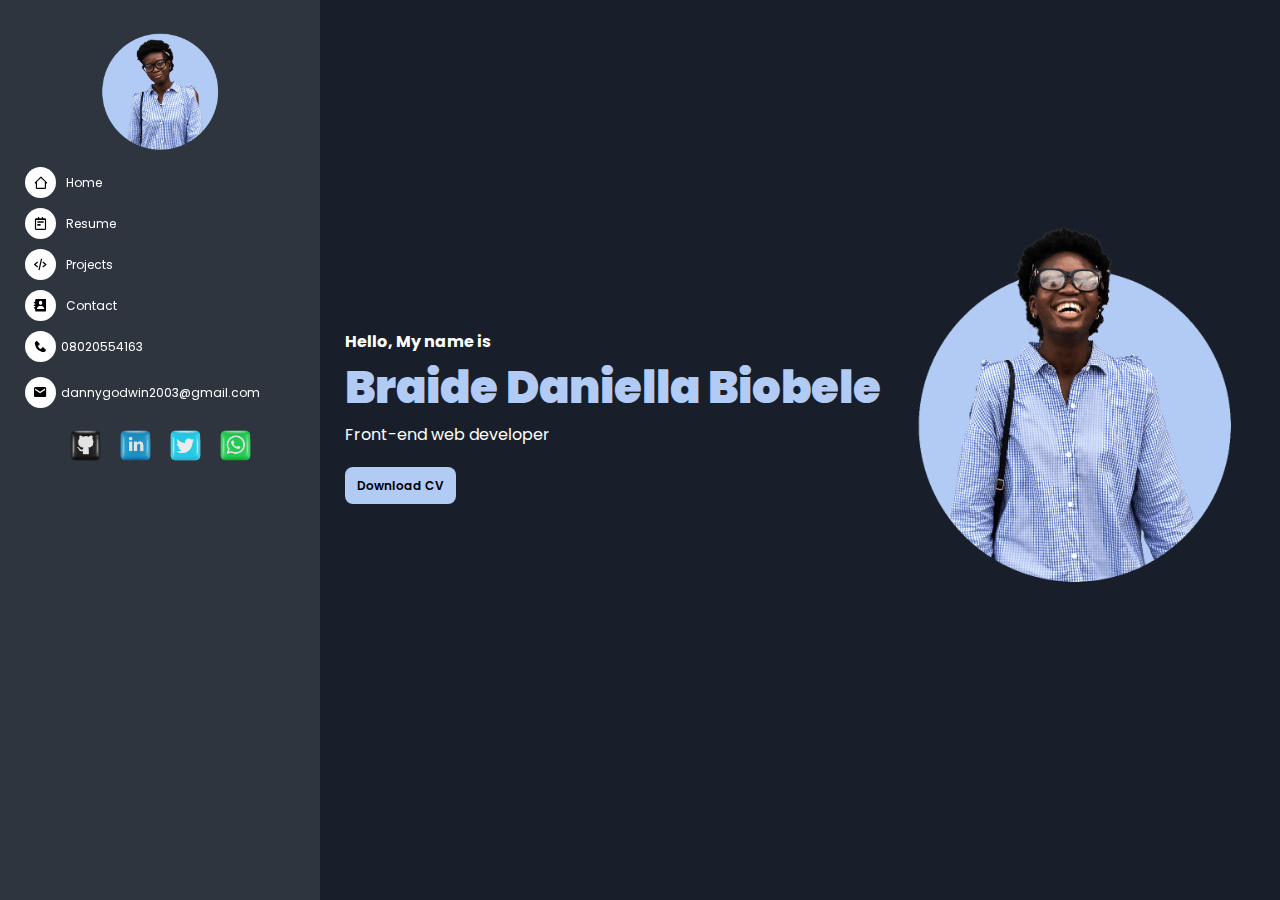
==== commit b7f260e4: "index.html update" ====
--- a/index.html
+++ b/index.html
@@ -23,7 +23,7 @@
           <div class="side-nav">
                <aside>
                     <div class="image-wrapper">
-                         <img src="./images/Portfolio image.png" alt="">
+                         <img src="./images/Portfolio image about.png" alt="">
                     </div>
                     <nav>
                          <a href="index.html" class="Home nav-link">
@@ -174,7 +174,7 @@
                                    </div>
                               </div>
                
-                              <form name="home-desktop" method="POST" data-netlify="true" class="form">
+                              <form name="home-desktop" action="/success.html" method="POST" data-netlify="true" class="form">
                                    <input type="text" placeholder="Fullname" name="fullname" class="input">
                                    <input type="tel" placeholder="Phone number" name="number" class="input">
                                    <input type="email" placeholder="Email Address" name="email" class="input">
@@ -272,7 +272,7 @@
 
           <div class="contact">
                <div class="contact-info">
-                    <form name="home-mobile" method="POST" data-netlify="true" class="form">
+                    <form name="home-mobile" action="/success.html" method="POST" data-netlify="true" class="form">
                          <input type="text" placeholder="Fullname" name="fullname" class="input">
                          <input type="tel" placeholder="Phone number" name="number" class="input">
                          <input type="email" placeholder="Email Address" name="email" class="input">
@@ -282,18 +282,5 @@
                </div>
           </div>
      </div>
-
-     <div class="modal">
-          <div class="modal-content">
-               <!-- <i class='bx bx-x'></i> -->
-               <div class="content">
-                    <img src="./images/successfully-done.gif" alt="">
-               </div>
-               <h1>SUCCESSFUL</h1>
-               <div class="btn">
-                    <button class="modal-btn">Continue</button>
-               </div>
-          </div>
-     </div>
 </body>
 </html>--- a/style.css
+++ b/style.css
@@ -557,11 +557,9 @@
 }
 
 .modal{
-     position: fixed;
-     display: none;
-     justify-content: center;
-     align-items: center;
-     z-index: 10;
+     display: flex;
+     justify-content: center;
+     align-items: center;
      background-color: rgba(225, 225, 225, 0.45);
      height: 100vh;
      width: 100vw;
@@ -600,7 +598,7 @@
      display: flex;
      justify-content: center;
 }
-.modal .modal-content button{
+.modal .modal-content a{
      background-color: transparent;
      border: .5px solid black;
      color: black;
@@ -609,7 +607,7 @@
      text-align: center;
      border-radius: 10px;
 }
-.modal .modal-content button:hover{
+.modal .modal-content a:hover{
      opacity: .5;
 }
 
@@ -734,6 +732,7 @@
           color: black;
           padding: 10px 20px;
           border-radius: 8px;
+          font-size: 12px;
      }
      
      /* ABOUT */
